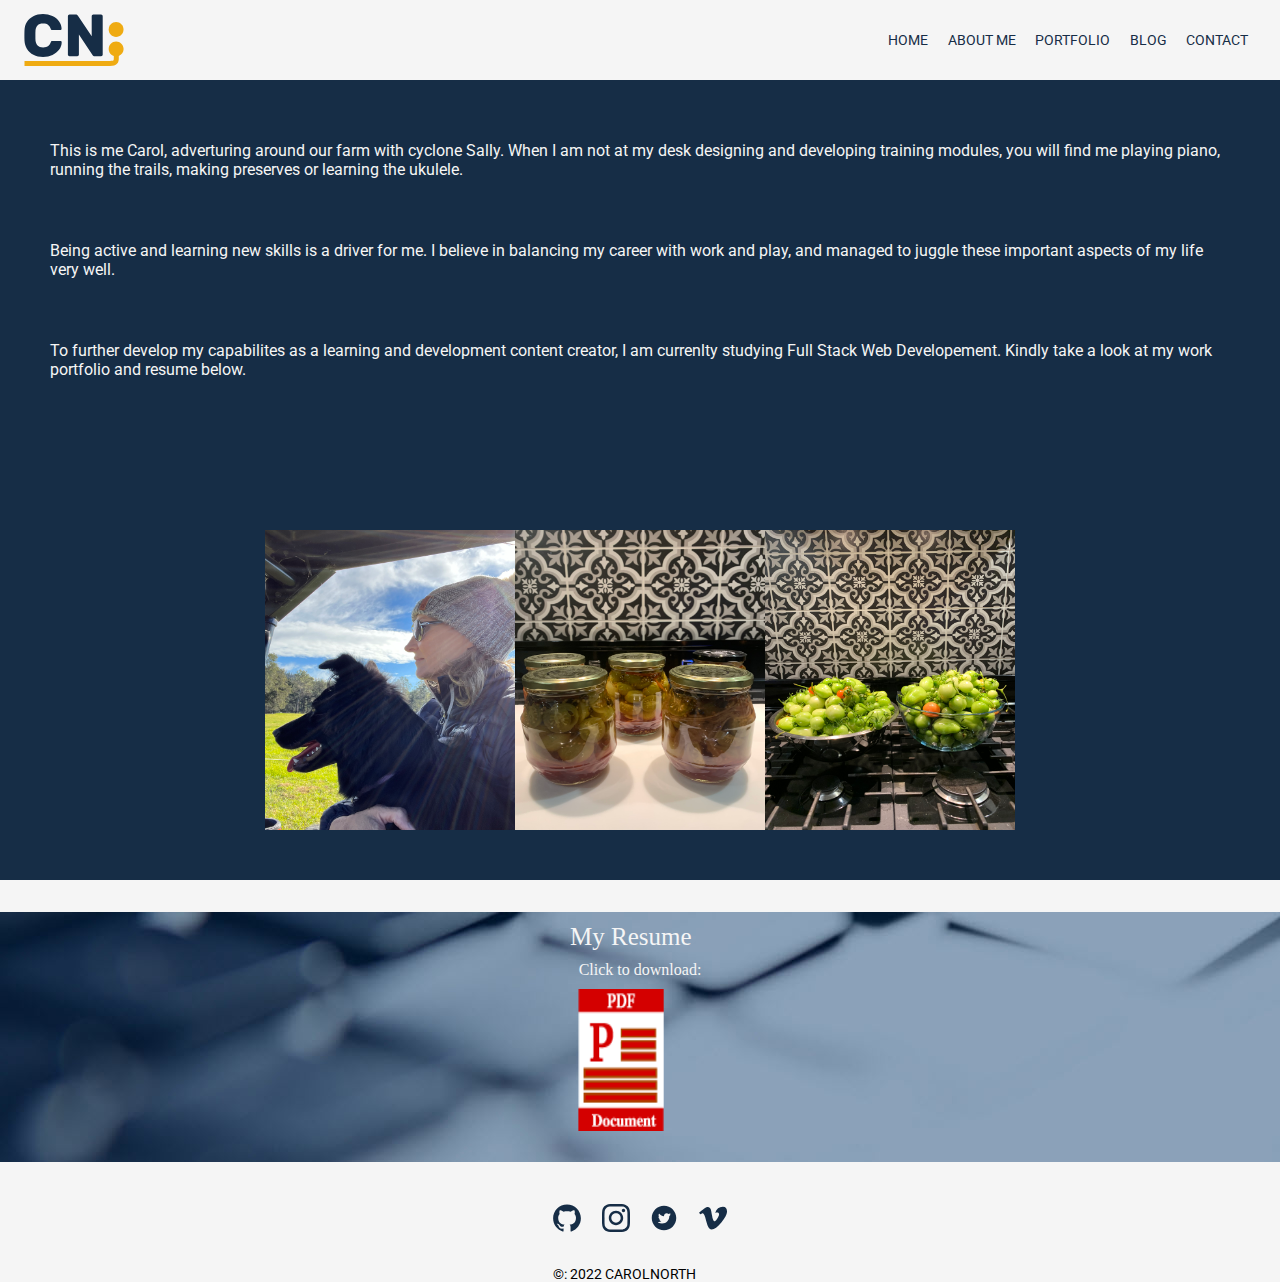
==== about.html @ a7eb0a36 "aligned items about page" ====
<!DOCTYPE html>
<html lang="en">
<head>
    <meta charset="UTF-8">
    <meta http-equiv="X-UA-Compatible" content="IE=edge">
    <meta name="viewport" content="width=device-width, initial-scale=1.0">
    <title>About Me</title>
    <link rel="stylesheet" href="aboutstyle.css">
</head>
<body> 
        <!-- logo -->
   <header>
    <img src="image-assets/CN logo.svg" alt="CN logo" width="100" />  
    <img id="logo"></img>

            <!-- navigation bar -->
            <nav>
                <span><a href="index.html">HOME</a></span>
                <span><a href="about.html">ABOUT ME</a></span>
                <span><a href="portexamples.html">PORTFOLIO</a></span>
                <span><a href="blog.html">BLOG</a></span>
                <span><a href="contact.html">CONTACT</a></span>
            </nav>  
    </header>
            <!-- information images resume -->
    <main>
        <article>
            <p>This is me Carol, adverturing around our farm with cyclone Sally. When I am not at my desk designing and developing training modules, you will find me playing piano, running the trails, making preserves or learning the ukulele.</p> <br />
            <p>Being active and learning new skills is a driver for me. I believe in balancing my career with work and play, and managed to juggle these important aspects of my life very well.</p> <br />
            <p>To further develop my capabilites as a learning and development content creator, I am currenlty studying Full Stack Web Developement. Kindly take a look at my work portfolio and resume below.</p> <br />
        </article>
    <article>
    <div><img src="image-assets/Carol and Sally.JPEG" alt="Photo of Carol North"height="300" width="250"></div>   
    <div><img src="image-assets/pickles.JPEG" alt="pickles"height="300" width="250" /></div> 
    <div><img src="image-assets/green tomatoes.JPEG" alt="green tomamotes" height="300" width="250" /></div> 
</article>
</main> 

    <section>
       <div> <h1>My Resume</h1> 
            <h2>Click to download:</h2> 
            <a href="image-assets/Resume Carol North A4.pdf" download >  
            <img src="image-assets/pdfImg.png" alt="pdf icon" width="104" height="142"></a>
            
        </section>



        <!-- Social Media Icons -->
       
        <nav id="social-media">
            <a href="github.com"><img src="image-assets/github.svg" alt="github-icon"/></a>
            <a href="instagram.com"><img src="image-assets/instagram.svg" /></a>
            <a href="twitter.com"><img src="image-assets/twitter.svg" alt="twitter-icon"/></a>
            <a href="vimeo.com"><img src="image-assets/vimeo1.svg" alt="vimeo"/></a>
            </nav>
        
            <!-- footer -->
        <footer>
            <p>&copy: 2022 CAROLNORTH</p>
        </footer> 



    
</body>
</html>
---- aboutstyle.css ----
@import url('https://fonts.googleapis.com/css2?family=Roboto:ital,wght@0,100;0,300;0,400;0,700;1,300&display=swap');

*{
    box-sizing: border-box;
    margin: 0;
    padding: 0;
}

body {
    background:#f5f5f5;
    display: flex;
    flex-direction: column;
    font-size: 14px;
}


P {
    font-family: roboto, sans-serif;
}

header {
    display: flex;
    height:5rem; 
    padding: 1.5rem;
    justify-content: space-between;
    align-items: center;
}

    #logo {
       height: 10vw;
        padding-left:20px;
    }

    nav a {
        color: #162d46;
        font-family: roboto, sans-serif;
        text-decoration: none;
        margin: 0.5rem;
    }

    nav a:hover {
        font-weight: 700;
        text-decoration: underline;
        color: #efac14; 
    }


    

    main {
        display: flex;
        flex-wrap: wrap;
        justify-content: center; 
        background: #162d46;
    }

    article {

        color: #f5f5f5;
        font-family: roboto, sans-serif;
        height: 400px;
        flex-direction:row;
        display: flex;
        align-items: center; 
        padding: 50px;
        flex-wrap: wrap;
        justify-content: space-between;
        font-size: 16px;
    }



section {
    background:url(image-assets/keyboard-thkStrip.jpg) #162d46;
    display: flex;
    flex-wrap: wrap;
    height: 250px;
    padding: 10px;
    justify-content:center;
    align-items: top;
    justify-content: center;
    margin: 2rem 0 2rem 0rem;
}



h1 {
    font-family: cursive;
    color: #f5f5f5;
    font-weight: 100;
    font-size: 25px;
    margin: 1%;
}
 
h2 {
    font-family: cursive;
    color: #f5f5f5;
    font-weight: 100;
    font-size: 16px;
    margin: 10px ;
}




#social-media {
  display: flex;
  width: 100%;
  justify-content: center;
  background: #f5f5f5;
  margin: 0 0 1.25rem;

       
  }

  #social-media  a {
      color: #162d46;
      font-family: roboto, sans-serif;
      text-decoration: none;
      margin: 0.65rem;
      width: 2em;;
    }

footer {
  display: flex;
  justify-content: center;
  padding: 7 0 0 20;
  margin: 0rem 2rem 0rem 0rem;
}
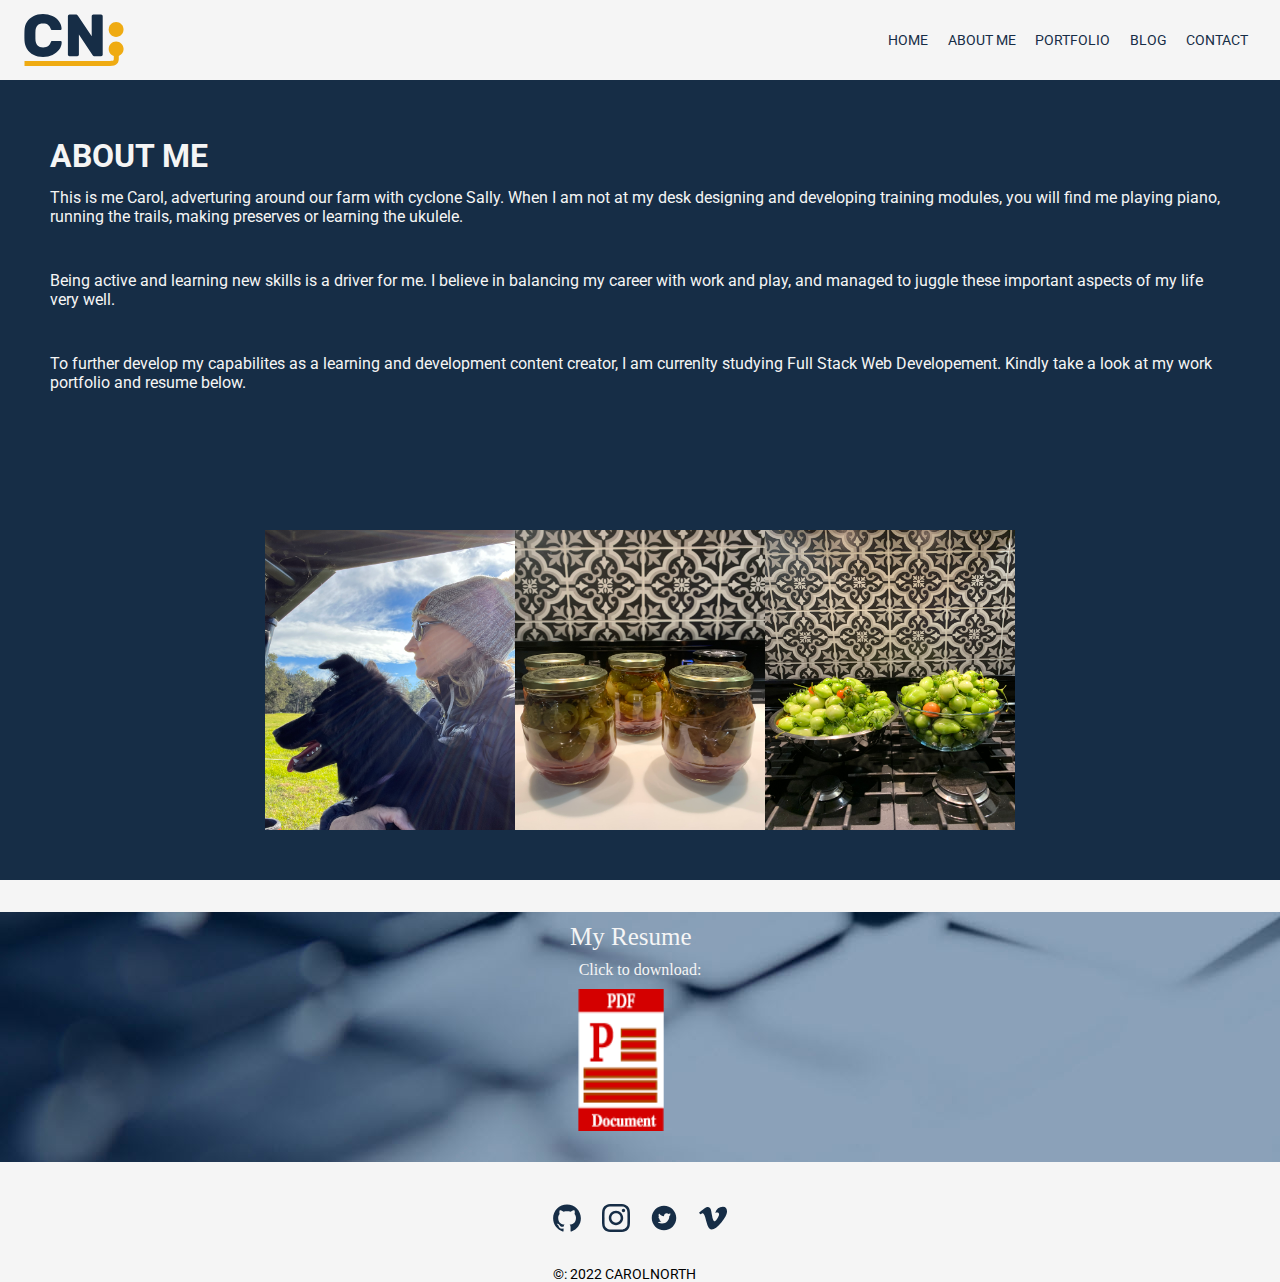
==== commit 32b5285c: "added text on about me" ====
--- a/about.html
+++ b/about.html
@@ -25,6 +25,7 @@
             <!-- information images resume -->
     <main>
         <article>
+            <h1> ABOUT ME</h1>
             <p>This is me Carol, adverturing around our farm with cyclone Sally. When I am not at my desk designing and developing training modules, you will find me playing piano, running the trails, making preserves or learning the ukulele.</p> <br />
             <p>Being active and learning new skills is a driver for me. I believe in balancing my career with work and play, and managed to juggle these important aspects of my life very well.</p> <br />
             <p>To further develop my capabilites as a learning and development content creator, I am currenlty studying Full Stack Web Developement. Kindly take a look at my work portfolio and resume below.</p> <br />
@@ -37,8 +38,8 @@
 </main> 
 
     <section>
-       <div> <h1>My Resume</h1> 
-            <h2>Click to download:</h2> 
+       <div> <h2>My Resume</h1> 
+            <h3>Click to download:</h2> 
             <a href="image-assets/Resume Carol North A4.pdf" download >  
             <img src="image-assets/pdfImg.png" alt="pdf icon" width="104" height="142"></a>
             
--- a/aboutstyle.css
+++ b/aboutstyle.css
@@ -82,9 +82,24 @@
     margin: 2rem 0 2rem 0rem;
 }
 
+@keyframes orange-to-white{
+    from{
+        color: #efac14;
+    }
+    to{
+        color: #f5f5f5;
+    }
+}
+
+h1{
+    font-size: 32px;
+    animation: #efac14 to white 3s;
+    transition: ease-in;
+}
 
 
-h1 {
+
+h2 {
     font-family: cursive;
     color: #f5f5f5;
     font-weight: 100;
@@ -92,7 +107,7 @@
     margin: 1%;
 }
  
-h2 {
+h3 {
     font-family: cursive;
     color: #f5f5f5;
     font-weight: 100;
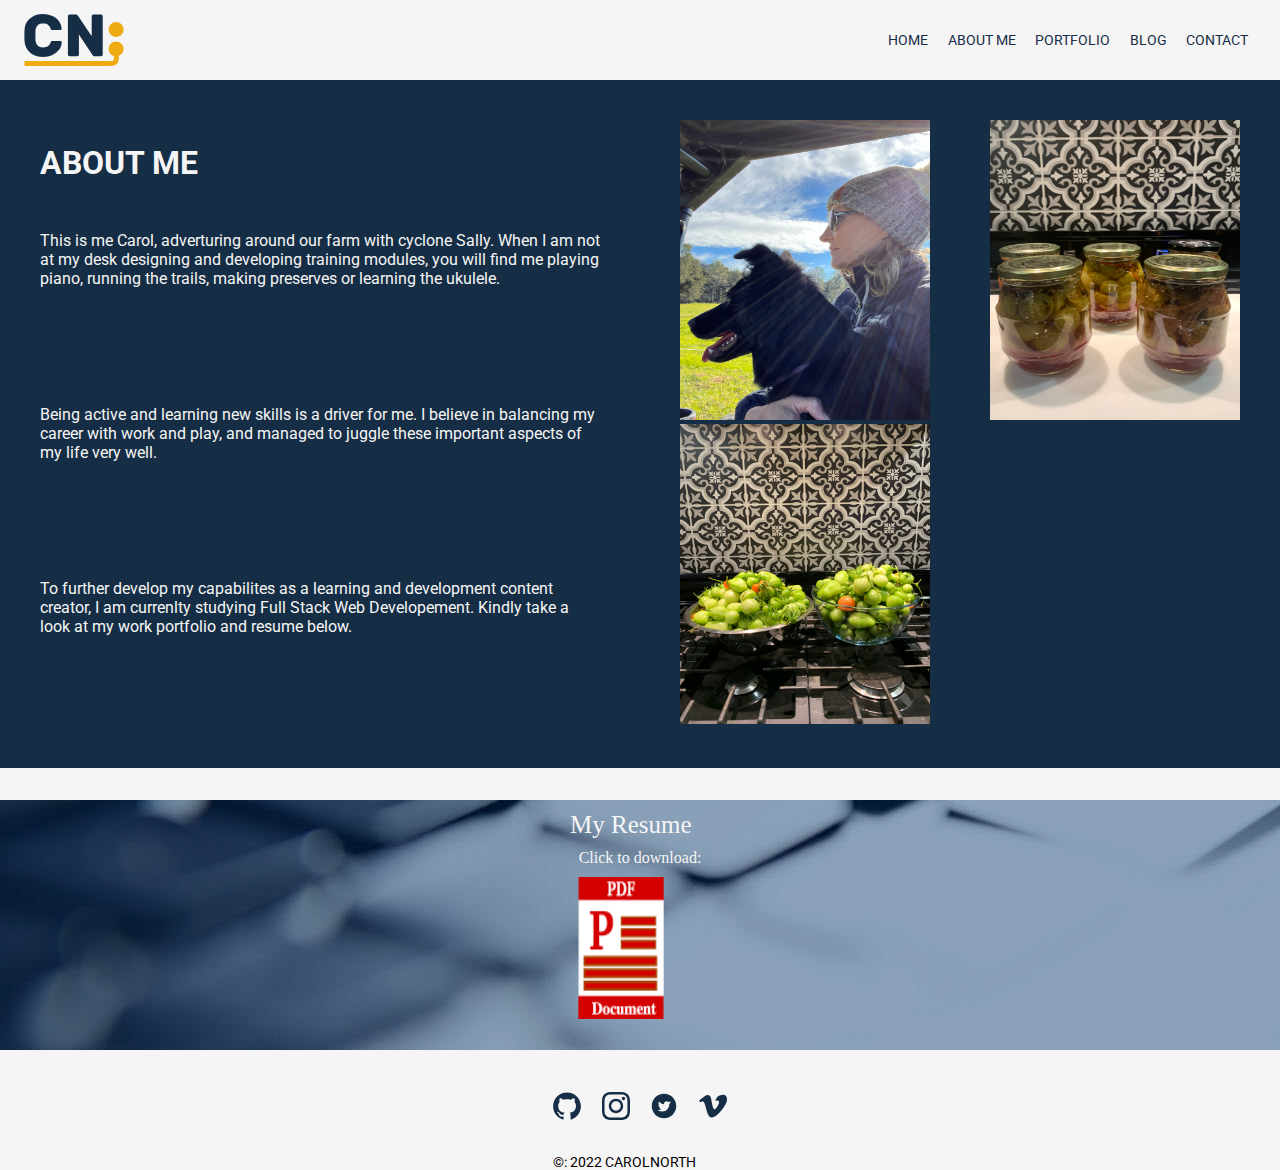
==== commit 24aa1902: "about me page done" ====
--- a/about.html
+++ b/about.html
@@ -31,7 +31,7 @@
             <p>To further develop my capabilites as a learning and development content creator, I am currenlty studying Full Stack Web Developement. Kindly take a look at my work portfolio and resume below.</p> <br />
         </article>
     <article>
-    <div><img src="image-assets/Carol and Sally.JPEG" alt="Photo of Carol North"height="300" width="250"></div>   
+    <div class="pic1"><img src="image-assets/Carol and Sally.JPEG" alt="Photo of Carol North"height="300" width="250"></div>   
     <div><img src="image-assets/pickles.JPEG" alt="pickles"height="300" width="250" /></div> 
     <div><img src="image-assets/green tomatoes.JPEG" alt="green tomamotes" height="300" width="250" /></div> 
 </article>
--- a/aboutstyle.css
+++ b/aboutstyle.css
@@ -43,8 +43,7 @@
         text-decoration: underline;
         color: #efac14; 
     }
-
-
+ 
     
 
     main {
@@ -58,12 +57,14 @@
 
         color: #f5f5f5;
         font-family: roboto, sans-serif;
-        height: 400px;
+        width: 50%;
+        /* height: 400px; */
         flex-direction:row;
         display: flex;
         align-items: center; 
-        padding: 50px;
-        flex-wrap: wrap;
+        padding: 40px;
+        flex-wrap: wrap; 
+        /* flex-flow: column wrap; */
         justify-content: space-between;
         font-size: 16px;
     }
@@ -71,6 +72,7 @@
 
 
 section {
+    width: 100%;
     background:url(image-assets/keyboard-thkStrip.jpg) #162d46;
     display: flex;
     flex-wrap: wrap;
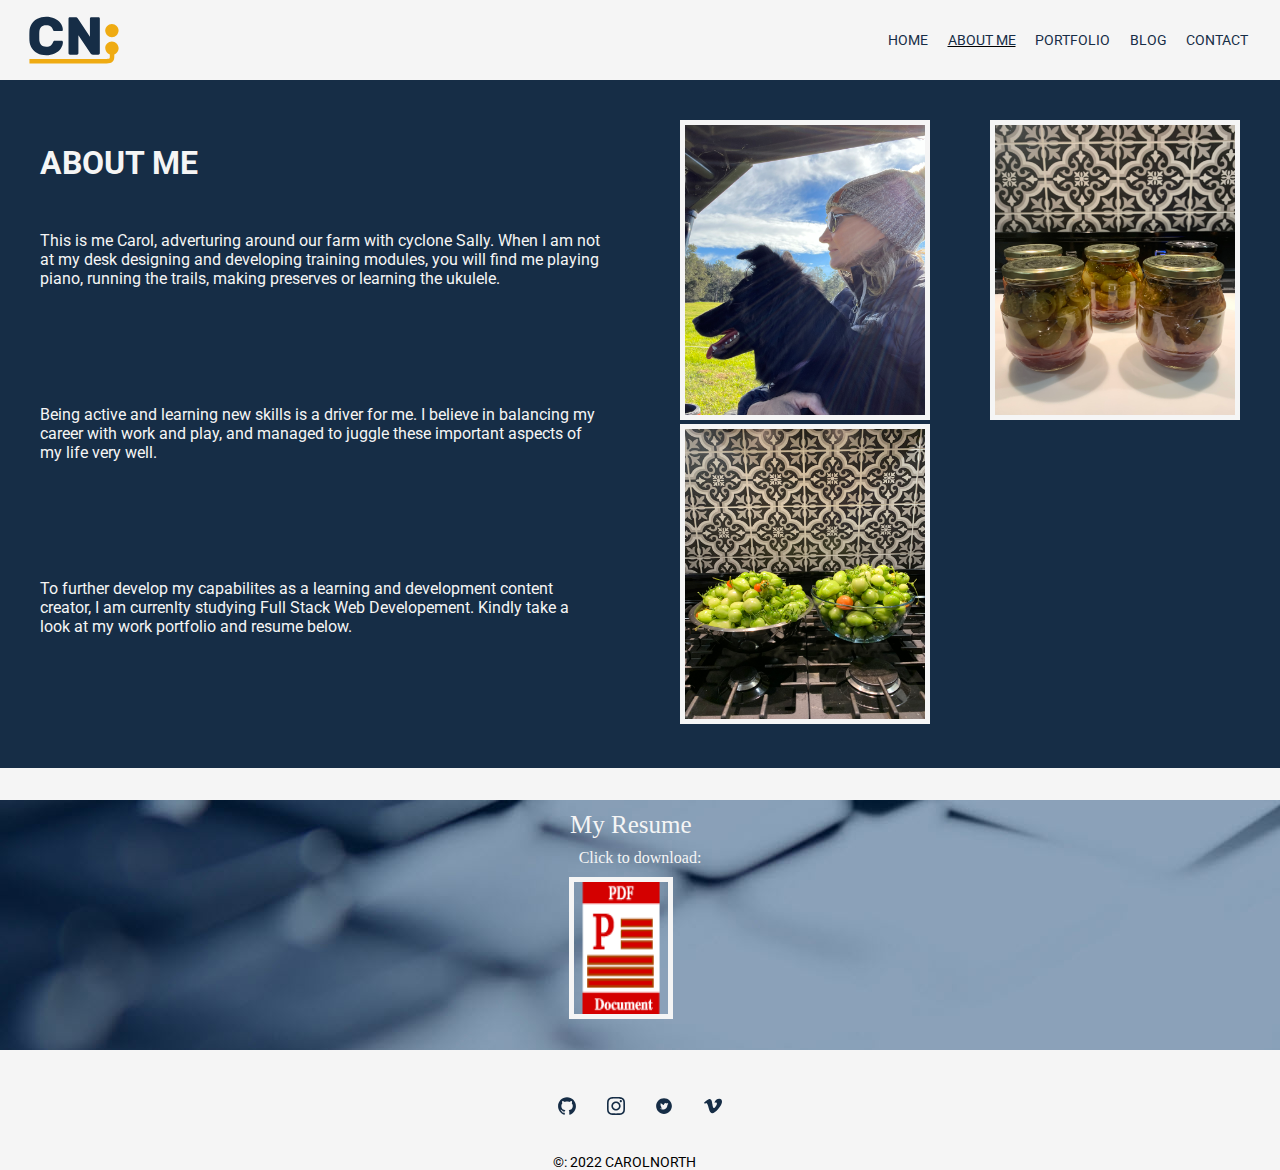
==== commit b1fa0cb2: "cleaned up HTML CSS on Index" ====
--- a/about.html
+++ b/about.html
@@ -16,7 +16,7 @@
             <!-- navigation bar -->
             <nav>
                 <span><a href="index.html">HOME</a></span>
-                <span><a href="about.html">ABOUT ME</a></span>
+                <span id="about"><a href="about.html">ABOUT ME</a></span>
                 <span><a href="portexamples.html">PORTFOLIO</a></span>
                 <span><a href="blog.html">BLOG</a></span>
                 <span><a href="contact.html">CONTACT</a></span>
--- a/aboutstyle.css
+++ b/aboutstyle.css
@@ -44,6 +44,9 @@
         color: #efac14; 
     }
  
+    #about {
+        text-decoration: underline;
+       }
     
 
     main {
@@ -53,18 +56,19 @@
         background: #162d46;
     }
 
+    img {
+        border: solid 5px #f5f5f5
+    }
+
     article {
-
         color: #f5f5f5;
         font-family: roboto, sans-serif;
         width: 50%;
-        /* height: 400px; */
         flex-direction:row;
         display: flex;
         align-items: center; 
         padding: 40px;
         flex-wrap: wrap; 
-        /* flex-flow: column wrap; */
         justify-content: space-between;
         font-size: 16px;
     }
@@ -84,19 +88,10 @@
     margin: 2rem 0 2rem 0rem;
 }
 
-@keyframes orange-to-white{
-    from{
-        color: #efac14;
-    }
-    to{
-        color: #f5f5f5;
-    }
-}
 
-h1{
+h1 {
     font-size: 32px;
-    animation: #efac14 to white 3s;
-    transition: ease-in;
+
 }
 
 
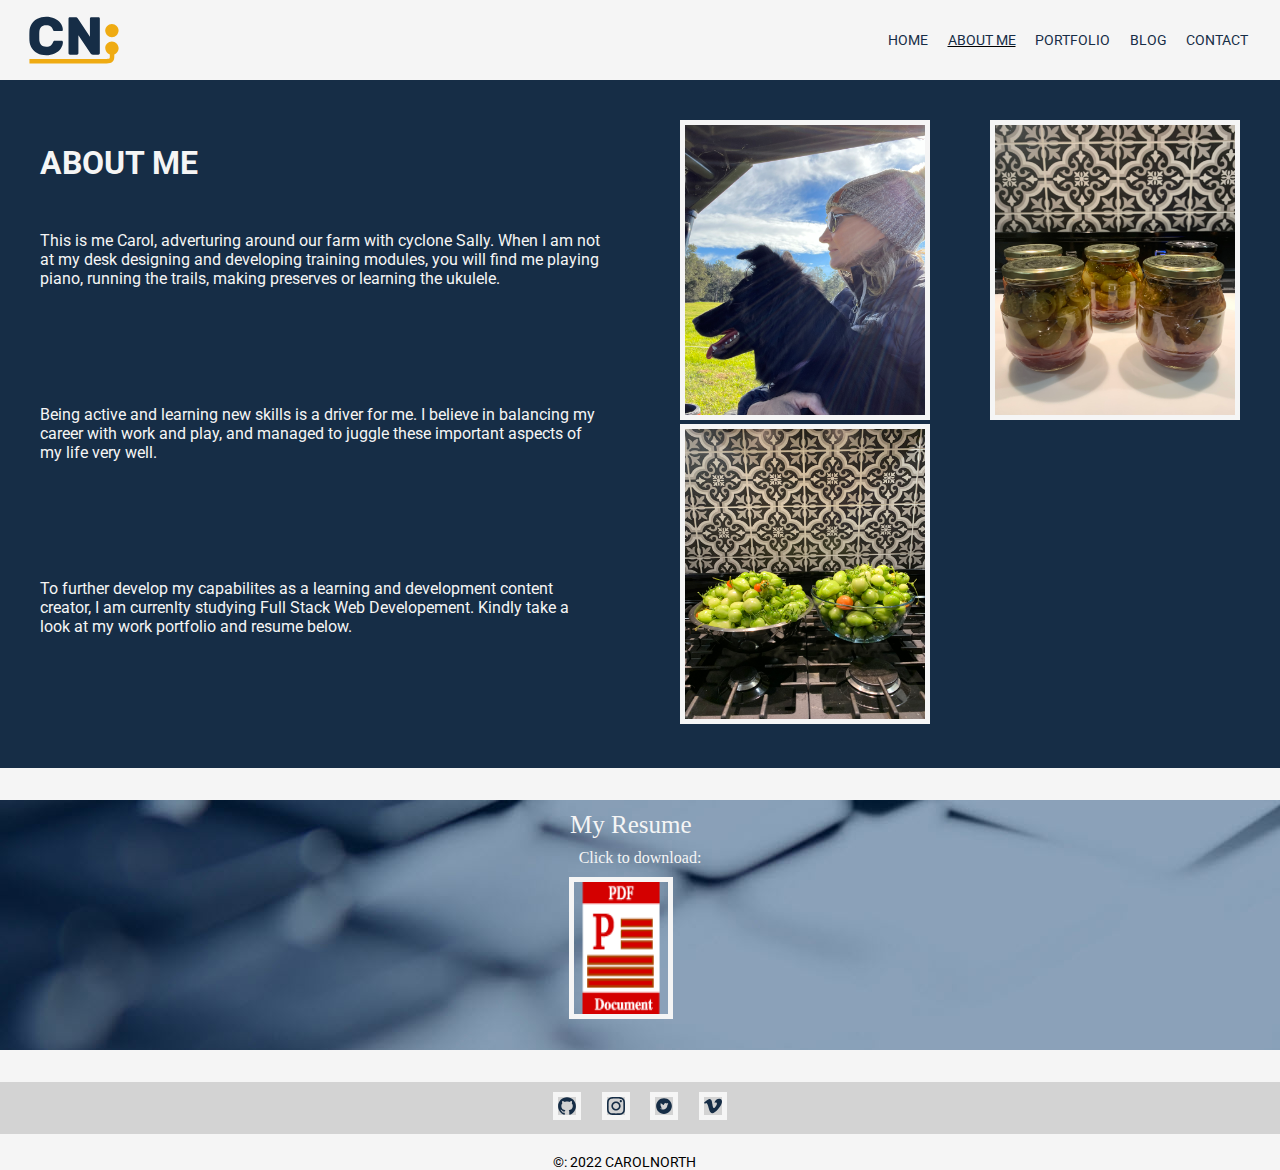
==== commit 77d38729: "Completed alignemts and css blog page" ====
--- a/about.html
+++ b/about.html
@@ -18,7 +18,7 @@
                 <span><a href="index.html">HOME</a></span>
                 <span id="about"><a href="about.html">ABOUT ME</a></span>
                 <span><a href="portexamples.html">PORTFOLIO</a></span>
-                <span><a href="blog.html">BLOG</a></span>
+                <span><a href="blogtwo.html">BLOG</a></span>
                 <span><a href="contact.html">CONTACT</a></span>
             </nav>  
     </header>
--- a/aboutstyle.css
+++ b/aboutstyle.css
@@ -18,7 +18,7 @@
     font-family: roboto, sans-serif;
 }
 
-header {
+    header {
     display: flex;
     height:5rem; 
     padding: 1.5rem;
@@ -28,7 +28,7 @@
 
     #logo {
        height: 10vw;
-        padding-left:20px;
+       padding-left:20px;
     }
 
     nav a {
@@ -119,7 +119,7 @@
   display: flex;
   width: 100%;
   justify-content: center;
-  background: #f5f5f5;
+  background: #d3d3d3;
   margin: 0 0 1.25rem;
 
        
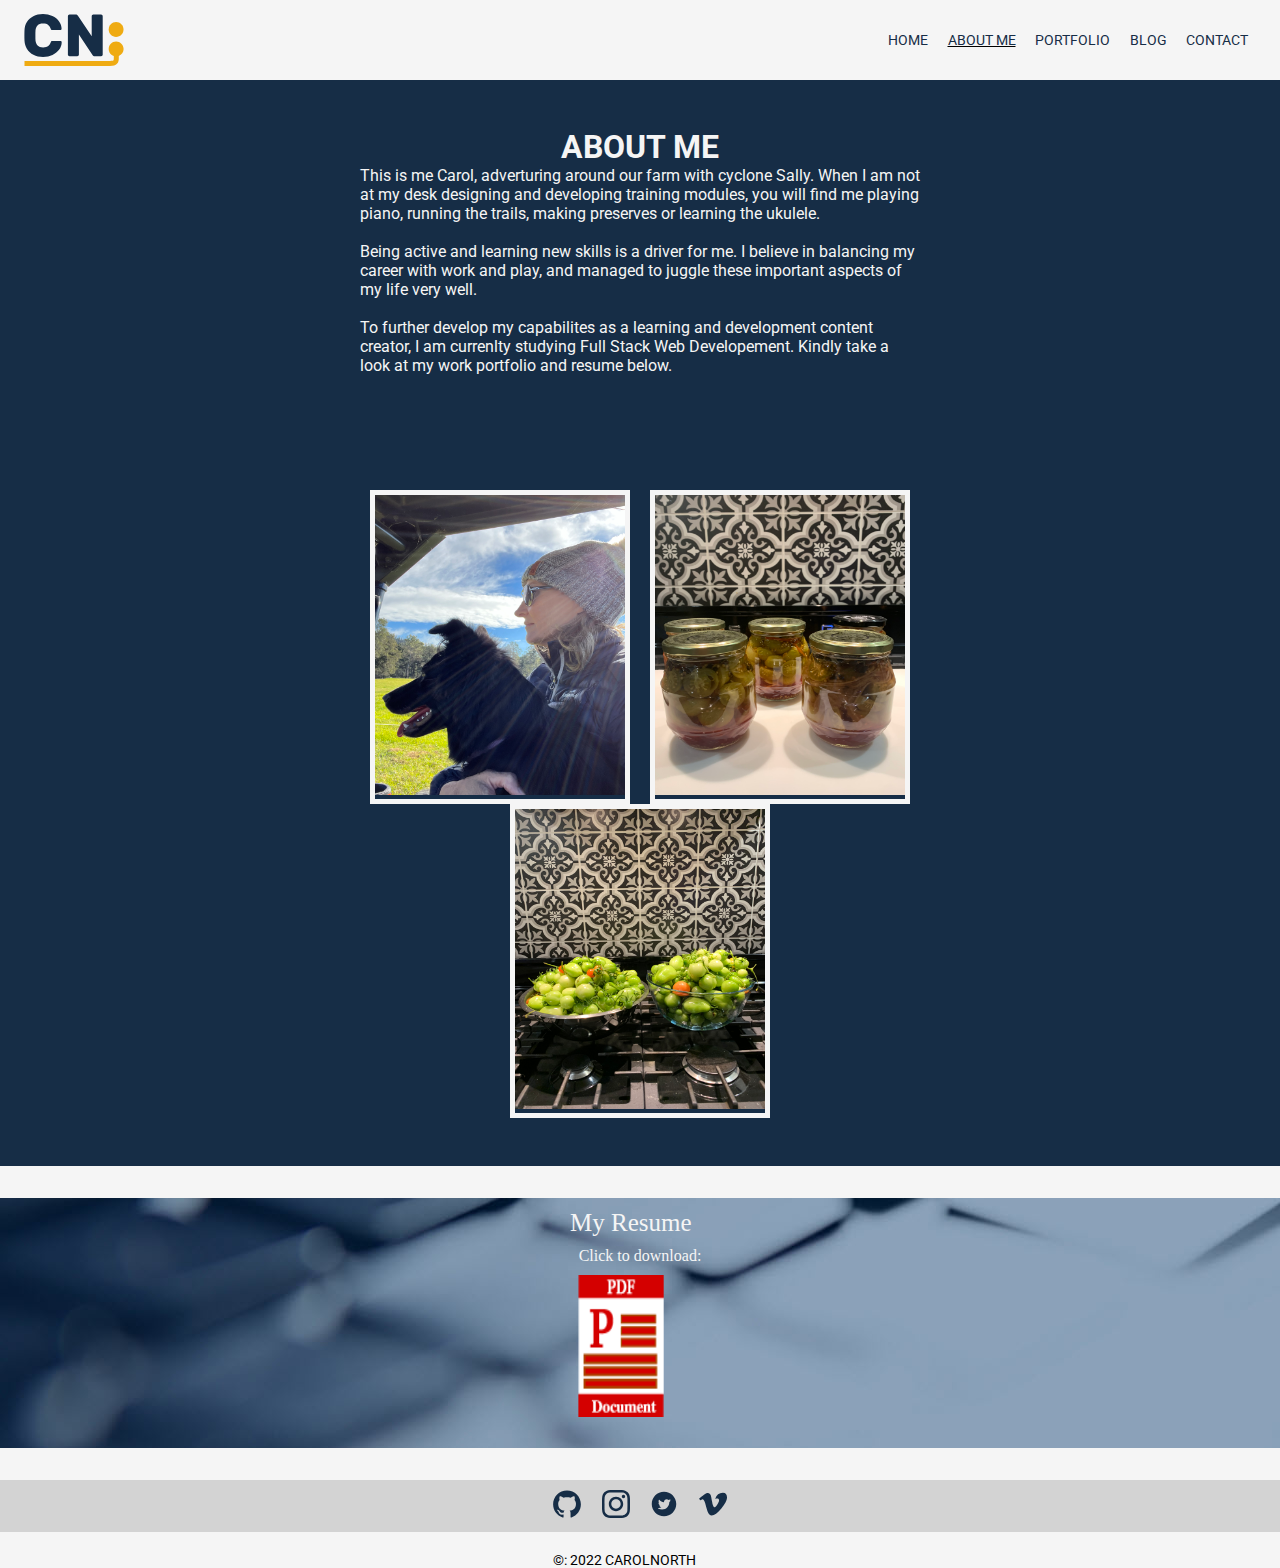
==== commit 30b5cb50: "changes to portexm css" ====
--- a/about.html
+++ b/about.html
@@ -32,8 +32,8 @@
         </article>
     <article>
     <div class="pic1"><img src="image-assets/Carol and Sally.JPEG" alt="Photo of Carol North"height="300" width="250"></div>   
-    <div><img src="image-assets/pickles.JPEG" alt="pickles"height="300" width="250" /></div> 
-    <div><img src="image-assets/green tomatoes.JPEG" alt="green tomamotes" height="300" width="250" /></div> 
+    <div class="pic1"><img src="image-assets/pickles.JPEG" alt="pickles"height="300" width="250" /></div> 
+    <div class="pic1"><img src="image-assets/green tomatoes.JPEG" alt="green tomamotes" height="300" width="250" /></div> 
 </article>
 </main> 
 
--- a/aboutstyle.css
+++ b/aboutstyle.css
@@ -56,7 +56,7 @@
         background: #162d46;
     }
 
-    img {
+    .pic1 {
         border: solid 5px #f5f5f5
     }
 
@@ -69,7 +69,8 @@
         align-items: center; 
         padding: 40px;
         flex-wrap: wrap; 
-        justify-content: space-between;
+        justify-content: space-around;
+        margin: 0.5rem;
         font-size: 16px;
     }
 
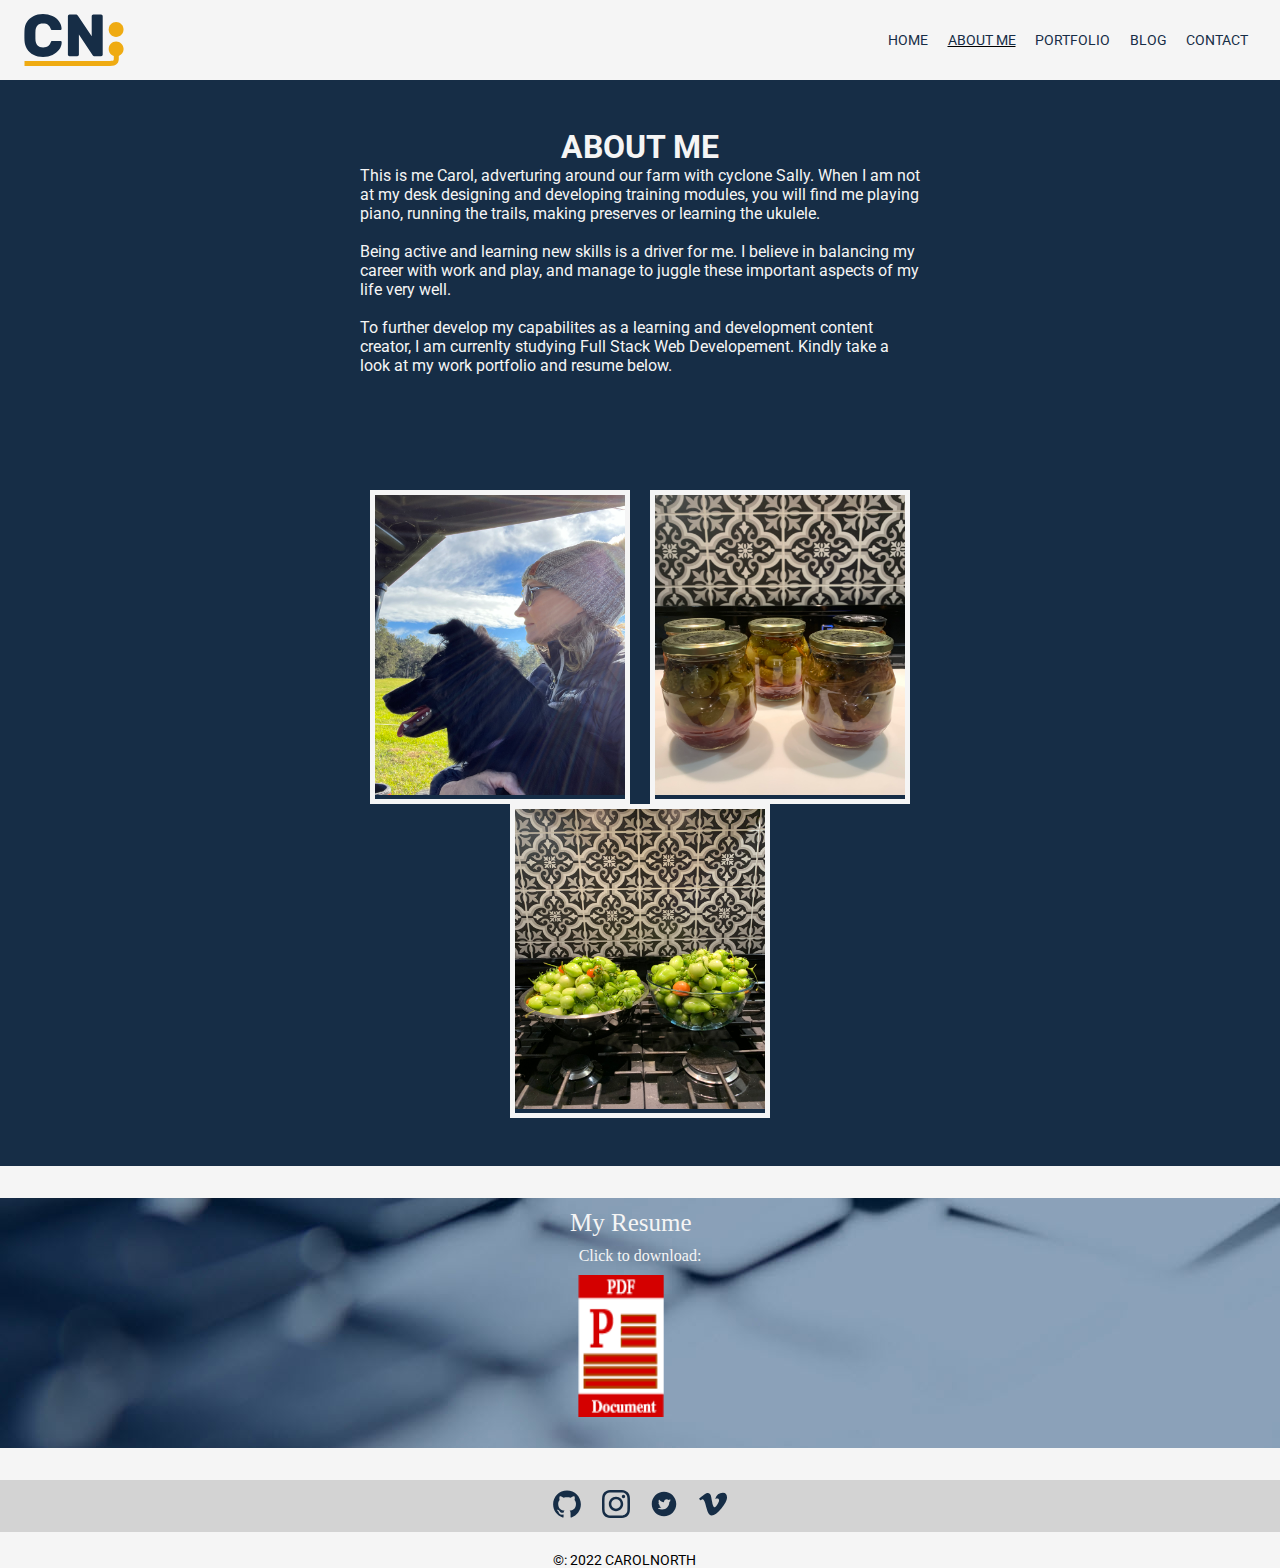
==== commit 94ee9d36: "fixed typo on index]" ====
--- a/about.html
+++ b/about.html
@@ -27,7 +27,7 @@
         <article>
             <h1> ABOUT ME</h1>
             <p>This is me Carol, adverturing around our farm with cyclone Sally. When I am not at my desk designing and developing training modules, you will find me playing piano, running the trails, making preserves or learning the ukulele.</p> <br />
-            <p>Being active and learning new skills is a driver for me. I believe in balancing my career with work and play, and managed to juggle these important aspects of my life very well.</p> <br />
+            <p>Being active and learning new skills is a driver for me. I believe in balancing my career with work and play, and manage to juggle these important aspects of my life very well.</p> <br />
             <p>To further develop my capabilites as a learning and development content creator, I am currenlty studying Full Stack Web Developement. Kindly take a look at my work portfolio and resume below.</p> <br />
         </article>
     <article>
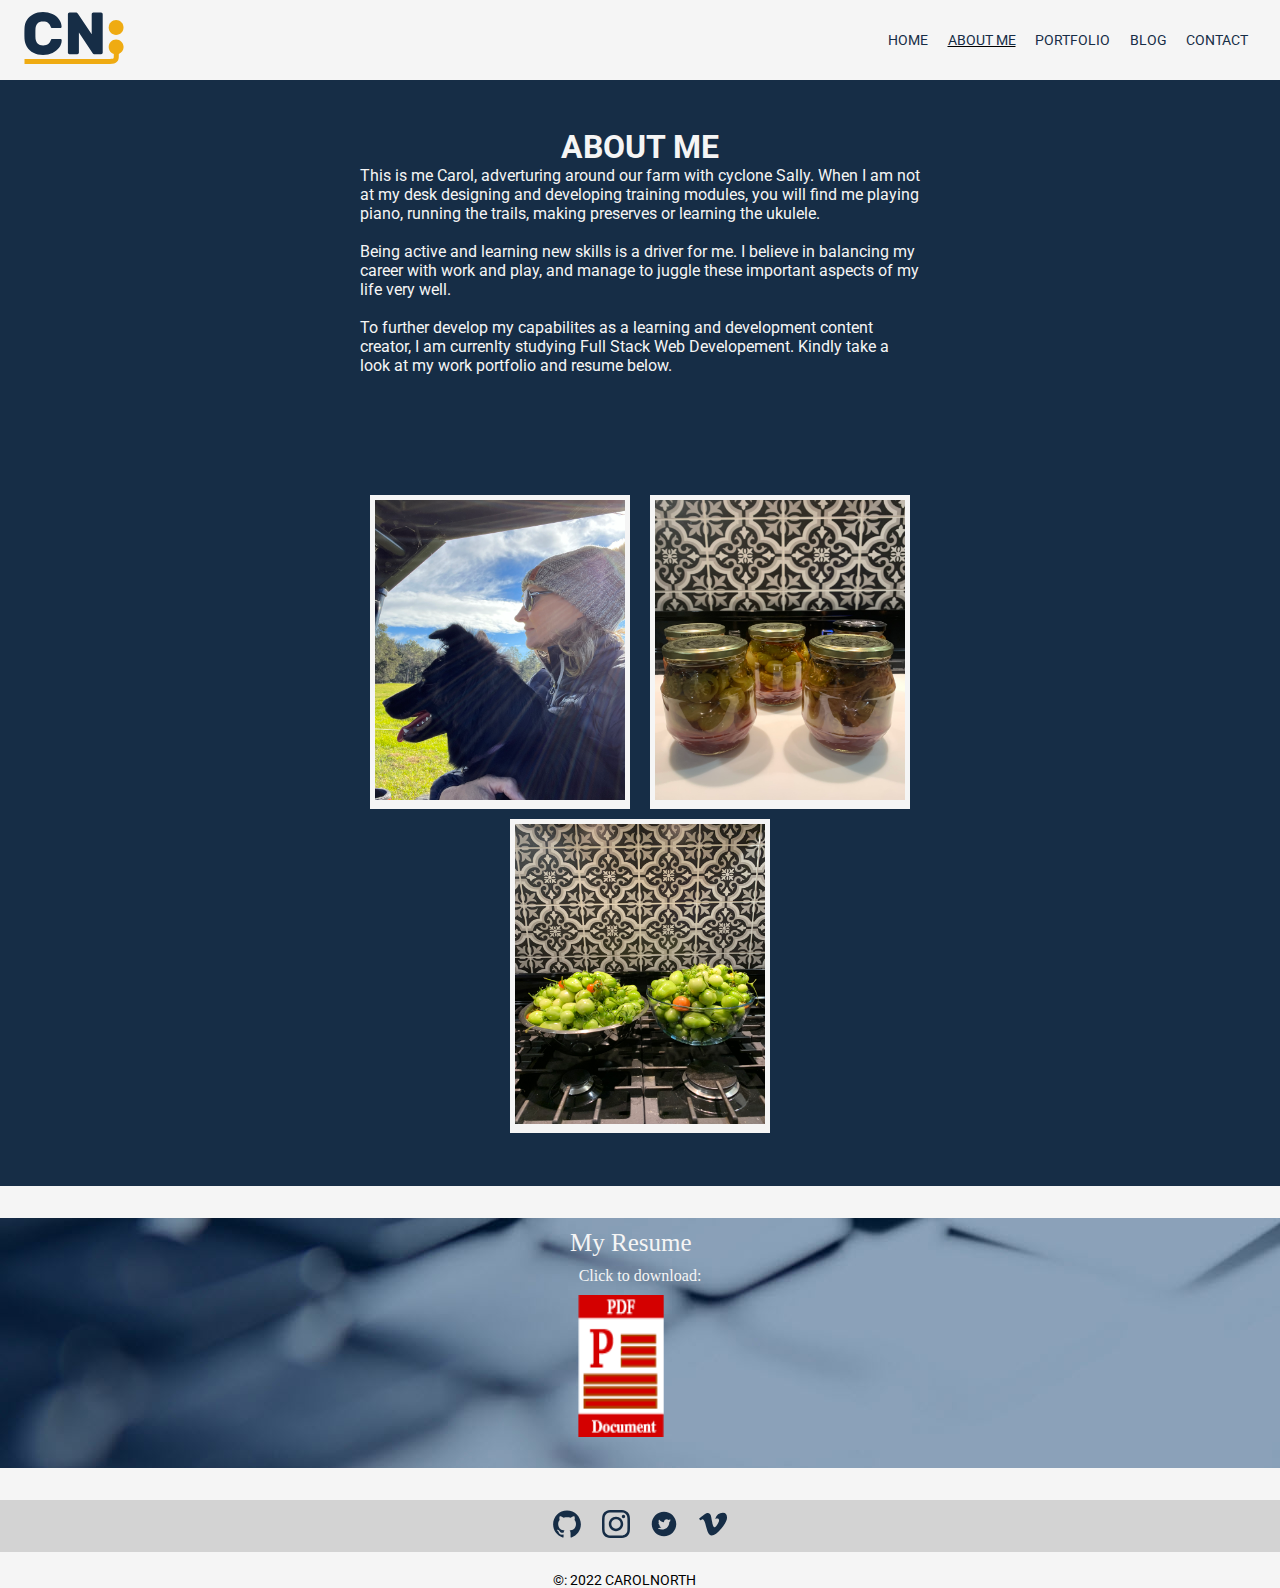
==== commit 33253bc0: "added logo link" ====
--- a/about.html
+++ b/about.html
@@ -10,7 +10,7 @@
 <body> 
         <!-- logo -->
    <header>
-    <img src="image-assets/CN logo.svg" alt="CN logo" width="100" />  
+    <a href=index.html><img src="image-assets/CN logo.svg" alt="CN logo" width="100" /></a>
     <img id="logo"></img>
 
             <!-- navigation bar -->
--- a/aboutstyle.css
+++ b/aboutstyle.css
@@ -57,7 +57,9 @@
     }
 
     .pic1 {
-        border: solid 5px #f5f5f5
+        border: solid 5px #f5f5f5;
+        background:#f5f5f5;
+        margin: 5px;
     }
 
     article {
@@ -67,7 +69,7 @@
         flex-direction:row;
         display: flex;
         align-items: center; 
-        padding: 40px;
+        padding:40px;
         flex-wrap: wrap; 
         justify-content: space-around;
         margin: 0.5rem;
